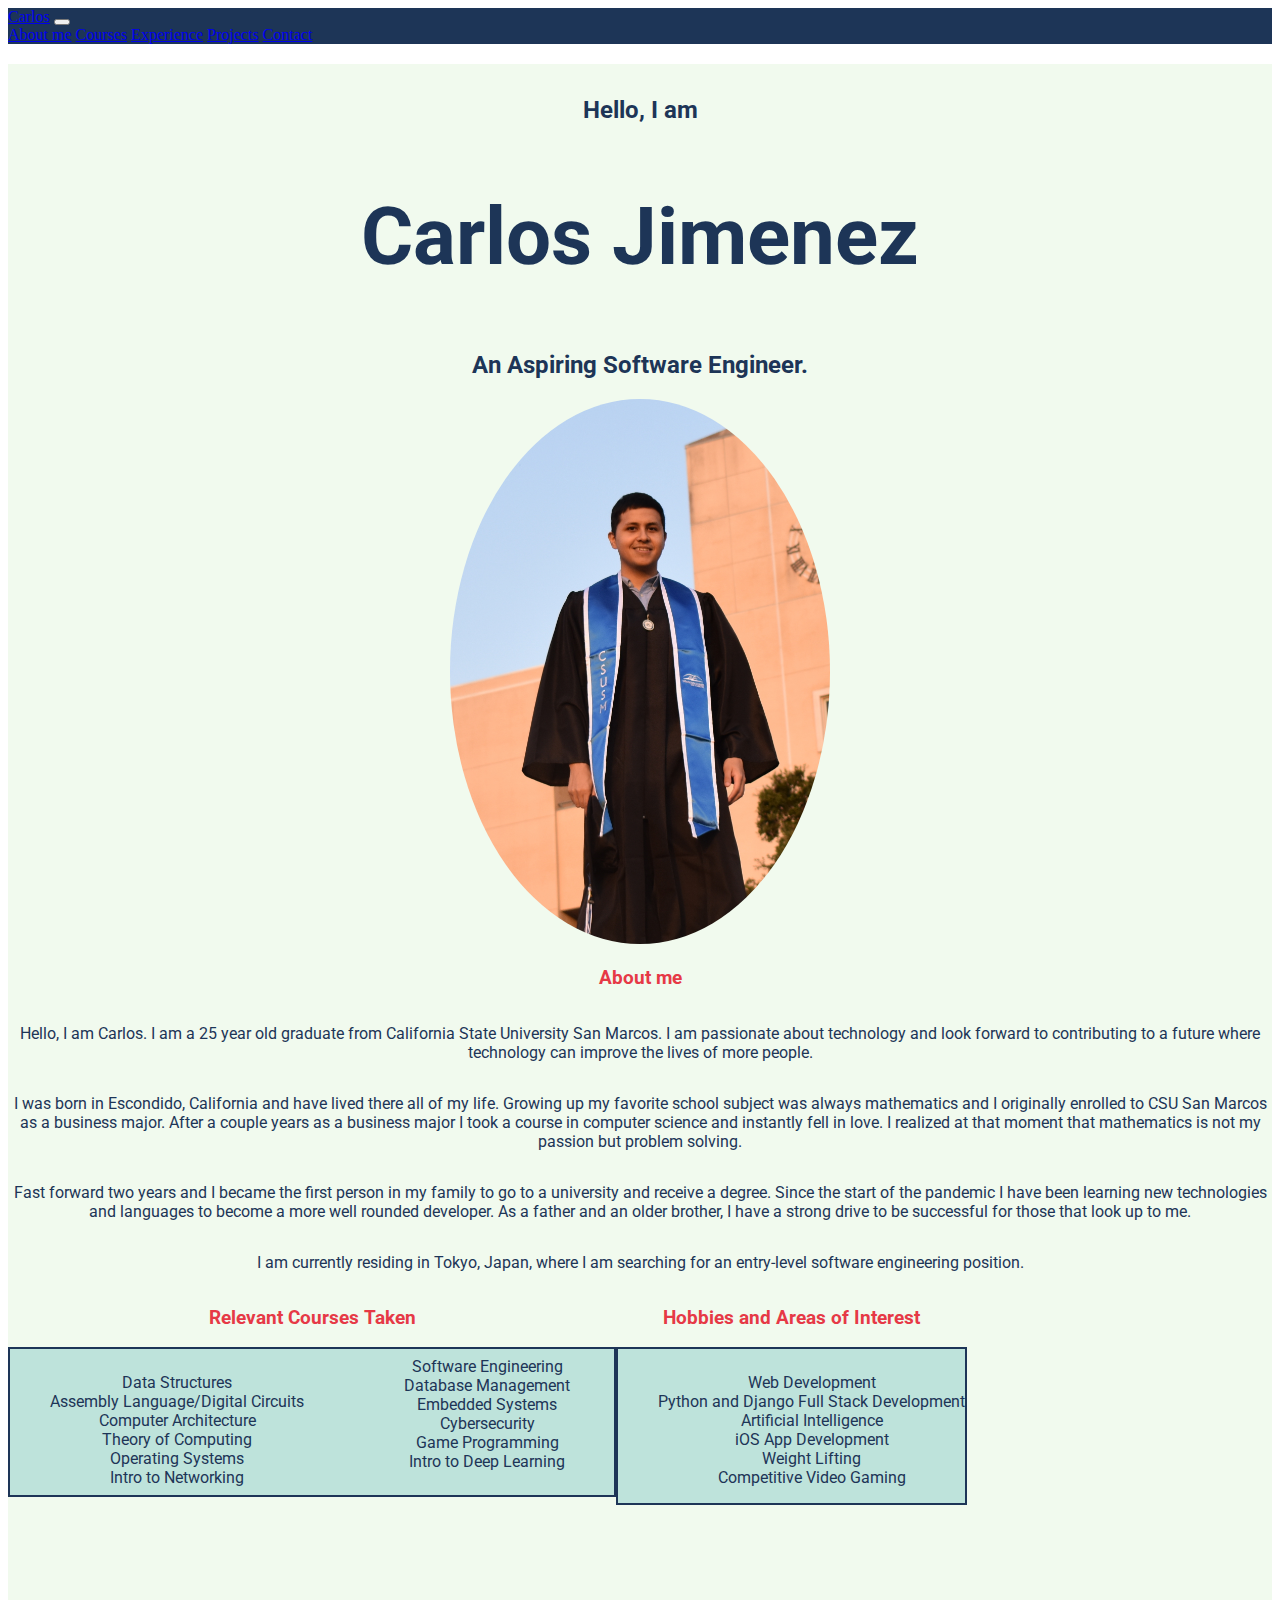
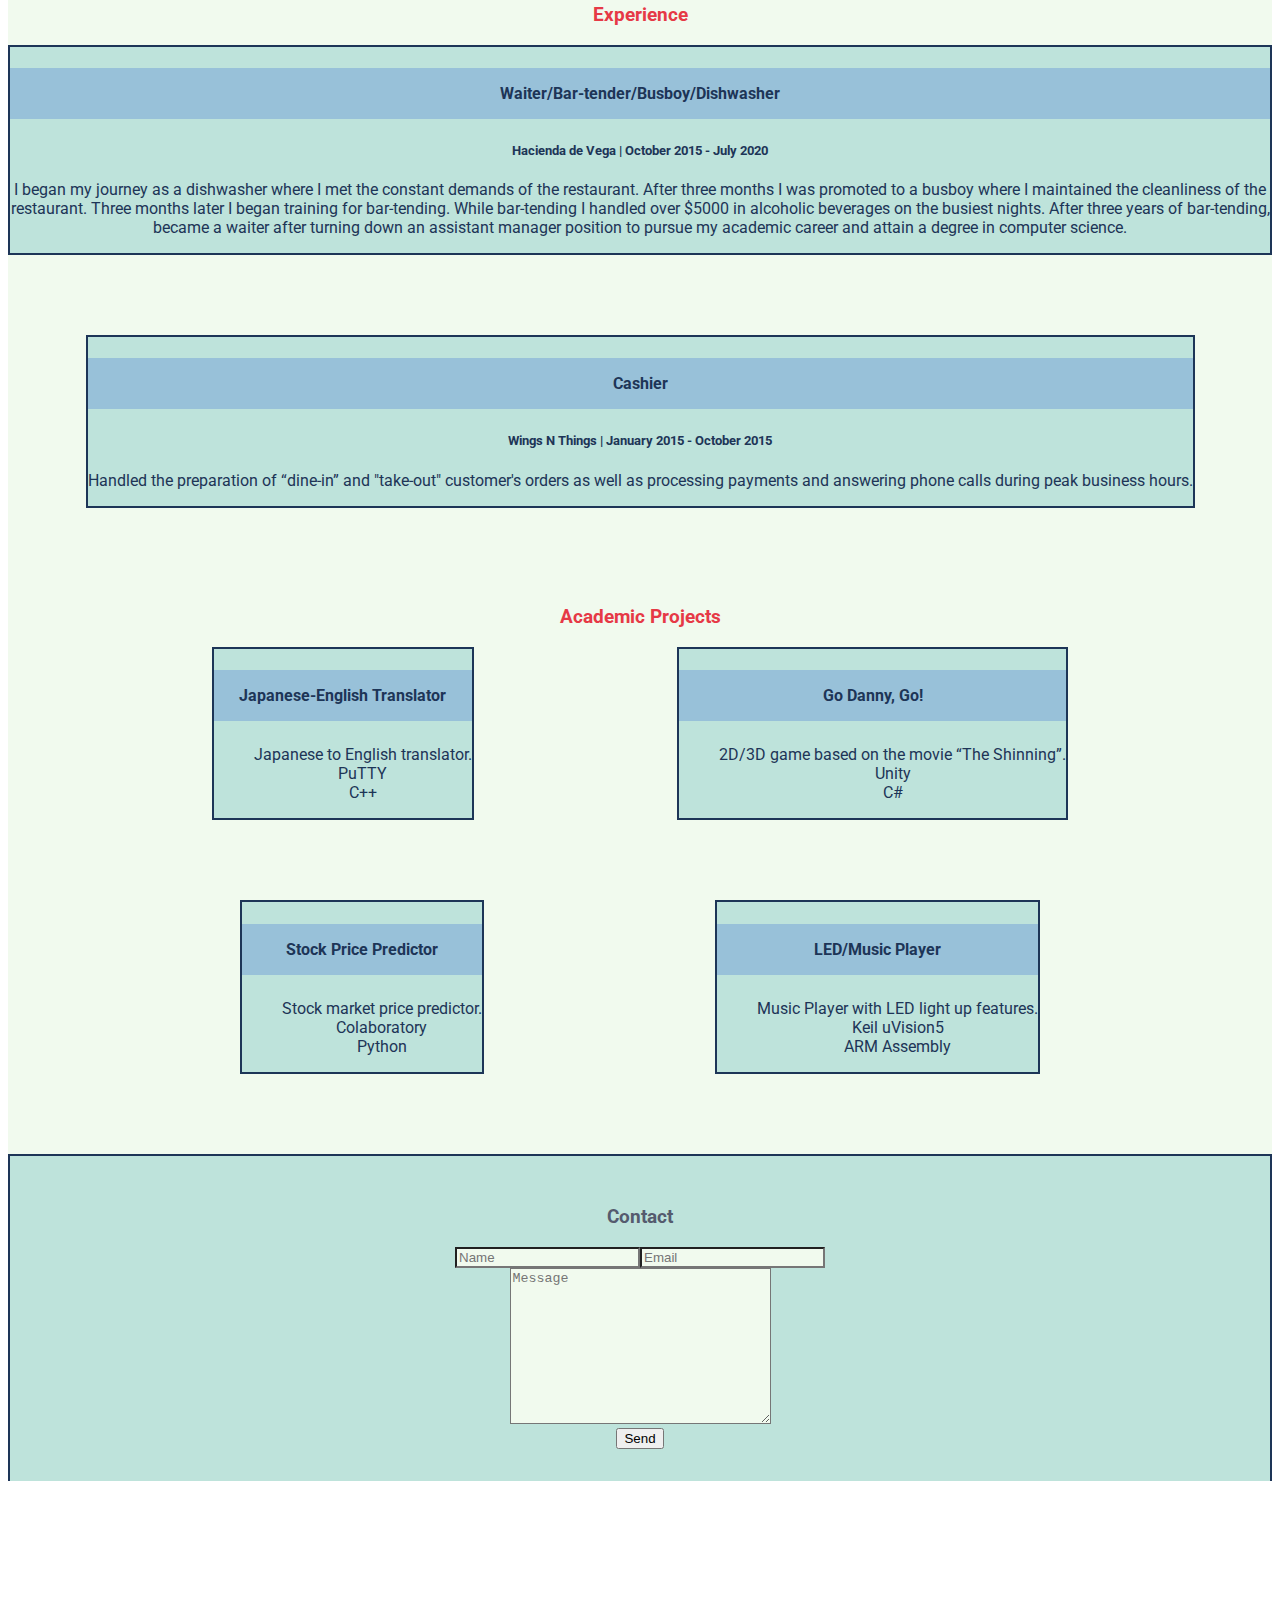
==== index.html @ e6d04234 "improved section spacing" ====
<!DOCTYPE html>
<html lang="en">

<head>
    <meta charset="UTF-8">
    <meta name="viewport" content="width=device-width, initial-scale=1.0">
    <link rel="stylesheet" href="deco.css">
    <link rel="stylesheet" href="https://cdn.jsdelivr.net/npm/bootstrap@4.5.3/dist/css/bootstrap.min.css"
        integrity="sha384-TX8t27EcRE3e/ihU7zmQxVncDAy5uIKz4rEkgIXeMed4M0jlfIDPvg6uqKI2xXr2" crossorigin="anonymous">
    <link rel="preconnect" href="https://fonts.gstatic.com">
    <link href="https://fonts.googleapis.com/css2?family=Roboto:wght@300;400;700&display=swap" rel="stylesheet">
    <title>Carlos's Portfolio</title>
</head>

<body>
    <nav class="navbar navbar-expand-lg navbar-dark sticky-top">
        <div class="container">
            <a class="navbar-brand" href="#">Carlos</a>
            <button class="navbar-toggler" type="button" data-bs-toggle="collapse" data-bs-target="#navbarNavAltMarkup"
                aria-controls="navbarNavAltMarkup" aria-expanded="false" aria-label="Toggle navigation">
                <span class="navbar-toggler-icon"></span>
            </button>
            <div class="collapse navbar-collapse" id="navbarNavAltMarkup">
                <div class="navbar-nav">
                    <a class="nav-link" href="#about-me">About me</a>
                    <a class="nav-link" href="#courses-hobbies">Courses</a>
                    <a class="nav-link" href="#experience-section">Experience</a>
                    <a class="nav-link" href="#projects-section">Projects</a>
                    <a class="nav-link" href="#contact-sec">Contact</a>
                </div>
            </div>
        </div>
    </nav>
    <section class="main container-fluid full-vh">
        <h2 class="greeting">Hello, I am</h2>
        <h2 class="title-name"> <span class="name">Carlos Jimenez</span></h2>
        <h2>An Aspiring Software Engineer.</h2>
        <section class="about-sec col-md-12" id="about-sec">
            <div>
                <div class="row about-section mb-5">
                    <div class="col-md-6 order-1 order-md-2 image-of-myself">
                        <img class="image container-fluid" src="DSC_1000.JPG" alt="Image of Carlos">
                    </div>
                    <div class="col-md-6 order-2 order-md-1 bio">
                        <h3 class="section-title about-me" id="about-me">About me</h3>
                        <p>Hello, I am Carlos. I am a 25 year old graduate from California State University San
                            Marcos. I am
                            passionate about technology and look forward to contributing to a future where technology
                            can improve the lives of more people.
                        </p>

                        <p>
                            I was born in Escondido, California and have lived there all of my life.
                            Growing up my favorite school subject was always mathematics and I originally enrolled to
                            CSU San Marcos as a business major. After a couple years as a business major I took a course
                            in computer science and instantly fell in love. I realized
                            at that moment that mathematics is not my passion but problem solving.
                        </p>

                        <p>
                            Fast forward two years and I became the first
                            person in my family to go to a university and receive a degree. Since the start of the
                            pandemic I have been learning new technologies and
                            languages to become a more well rounded developer. As a father and an older brother, I have
                            a strong drive to be successful for those that look up to me.
                        </p>

                        <p>
                            I am currently
                            residing in Tokyo, Japan, where I am searching for an entry-level software engineering
                            position.
                        </p>

                    </div>
                </div>
            </div>
        </section>
        <section class="courses-hobbies col-md-12">
            <section class="col-md-6">
                <h3 class="section-title" id="courses-hobbies">Relevant Courses Taken</h3>
                <section class="courses">
                    <div>
                        <ul>
                            <li>Data Structures</li>
                            <li>Assembly Language/Digital Circuits</li>
                            <li>Computer Architecture</li>
                            <li>Theory of Computing</li>
                            <li>Operating Systems</li>
                            <li>Intro to Networking</li>
                        </ul>
                    </div>
                    <div>
                        <ul>
                            <li>Software Engineering</li>
                            <li>Database Management</li>
                            <li>Embedded Systems</li>
                            <li>Cybersecurity</li>
                            <li>Game Programming</li>
                            <li>Intro to Deep Learning</li>
                        </ul>
                    </div>
                </section>
            </section>
            <section class="hobbies-sec col-md-6">
                <h3 class="section-title">Hobbies and Areas of Interest</h3>
                <section class="interests-hobbies">
                    <ul>
                        <li>Web Development</li>
                        <li>Python and Django Full Stack Development</li>
                        <li>Artificial Intelligence</li>
                        <li>iOS App Development</li>
                        <li>Weight Lifting</li>
                        <li>Competitive Video Gaming</li>
                    </ul>
                </section>
            </section>
        </section>
        <section class="experience-sec" id="experience-section">
            <h3 class="section-title">Experience</h3>
            <div class="work-history col-md-8">
                <h4 class="job-title">Waiter/Bar-tender/Busboy/Dishwasher</h4>
                <h5 class="company-date">Hacienda de Vega | October 2015 - July 2020</h5>
                <p>I began my journey as a dishwasher where I met the constant demands of the restaurant. After
                    three months I was promoted to a busboy where I maintained the cleanliness of the
                    restaurant.
                    Three months later I began training for bar-tending. While bar-tending I handled over $5000
                    in
                    alcoholic beverages on the busiest nights. After three years of bar-tending, became a waiter
                    after turning down an assistant manager position to pursue my academic career and attain a
                    degree in computer science.</p>
            </div>
            <div class="work-history col-md-8">
                <h4 class="job-title">Cashier</h4>
                <h5 class="company-date">Wings N Things | January 2015 - October 2015</h5>
                <p>Handled the preparation of “dine-in” and "take-out" customer's orders as well as processing
                    payments and answering phone calls during peak business hours.</p>
            </div>
        </section>
        <section class="projects-sec" id="projects-section">
            <h3 class="section-title">Academic Projects</h3>
            <div class="projects-all row">
                <div class="projects col-md-12">
                    <div class="project-background col-md-4">
                        <h4 class="project-title">Japanese-English Translator</h4>
                        <ul>
                            <li>Japanese to English translator.
                            </li>
                            <li>PuTTY</li>
                            <li>C++</li>
                        </ul>
                    </div>

                    <div class="project-background col-md-4">
                        <h4 class="project-title">Go Danny, Go!</h4>
                        <ul>
                            <li>2D/3D game based on the movie “The Shinning”.</li>
                            <li>Unity</li>
                            <li>C#</li>
                        </ul>
                    </div>
                </div>
                <div class="projects col-md-12">
                    <div class="project-background col-md-4">
                        <h4 class="project-title">Stock Price Predictor</h4>
                        <ul>
                            <li>Stock market price predictor.</li>
                            <li>Colaboratory</li>
                            <li>Python</li>
                        </ul>
                    </div>

                    <div class="project-background col-md-4">
                        <h4 class="project-title">LED/Music Player</h4>
                        <ul>
                            <li>Music Player with LED light up features.</li>
                            <li>Keil uVision5</li>
                            <li>ARM Assembly</li>
                        </ul>
                    </div>
                </div>
            </div>
        </section>
        <section class="contact-sec" id="contact-sec">
            <form action="https://formspree.io/f/myybadql" method="POST" class="contact-form container col-md-6">
                <!-- action was email.php -->
                <h3 class="section-title contact-title">Contact</h3>
                <div class="name-email">
                    <div class="mb-3 col-md-5 form-inputs">
                        <input class="form-control" name="name" type="text" id="Name" placeholder="Name" required>
                    </div>
                    <div class="mb-3 col-md-5 form-inputs">
                        <input type="email" name="email" id="Email" class="form-control" placeholder="Email" required>
                    </div>
                </div>
                <div class="message-box">
                    <div class="mb-3 form-inputs col-md-10">
                        <textarea class="form-control" name="message" id="msg" cols="30" rows="10" placeholder="Message"
                            required></textarea>
                    </div>
                </div>
                <div class="form-button">
                    <button class="btn btn-dark">Send</button>
                </div>
            </form>
        </section>
    </section>
    <div class="footer-sec bg-dark">
        <footer class="foot">
            <a class="social" href="https://github.com/Ca-Jimen?tab=projects"><img src="GitHub-Mark-Light-32px.png"
                    alt="GitHub image"></a>
        </footer>
    </div>
    <script src="https://code.jquery.com/jquery-3.5.1.slim.min.js"
        integrity="sha384-DfXdz2htPH0lsSSs5nCTpuj/zy4C+OGpamoFVy38MVBnE+IbbVYUew+OrCXaRkfj"
        crossorigin="anonymous"></script>
    <script src="https://cdn.jsdelivr.net/npm/bootstrap@5.0.0-beta2/dist/js/bootstrap.bundle.min.js"
        integrity="sha384-b5kHyXgcpbZJO/tY9Ul7kGkf1S0CWuKcCD38l8YkeH8z8QjE0GmW1gYU5S9FOnJ0"
        crossorigin="anonymous"></script>
</body>

</html>
---- deco.css ----
.main {
    font-family: 'Roboto', sans-serif;
    font-weight: 400;
    text-align: center;
    color: #1d3557;
    background-color: #f1faee;
}

.title-name {
    font-size: 5rem;
    color: #1d3557;
}

.image {
    box-sizing: border-box;
    max-width: 380px;
    height: auto;
    border-radius: 50%;
}

 .bio {
    display: flex;
    flex-direction: column;
    justify-content: center;
}

.about-sec {
    display: flex;
    flex-direction: row;
}

.courses, .interests-hobbies {
    background-color: #bee3db;
    border: 2px solid #1d3557;
    box-sizing: border-box;
    padding-top: .5rem;
}

.experience-sec {
    display: flex;
    flex-direction: column;
    justify-content: center;
    align-items: center;
}

.section-title{
    color: #e63946;
    margin-bottom: 1em;
    font-weight: 700;
}

.contact-title {
    color: #555b6e;
}

.projects, .work-history, .courses-hobbies {
    margin-bottom: 5em;
}

li {
    list-style-type: none;
}

form {
    align-items: center;
}

a:hover {
    cursor: pointer;
}

.social:hover {
    color: rgb(93, 199, 241);
    opacity: 0.5;
}

.foot {
    text-align: center;
    padding: 2.5rem;
}

.courses {
    columns: 2;
}

.courses-hobbies {
    display: flex;
    flex-wrap: wrap;
}

.navbar {
    background-color: #1d3557;
}

.greeting {
    padding-top: 2rem;
}

.form-inputs .form-control {
    background-color: #f1faee;
    color: #e63946;
}

.name-email, .message-box, .form-button {
    display: flex;
    justify-content: center;
}

.contact-sec {
    background-color: #bee3db;
    padding: 2rem;
    border: 2px solid #1d3557;
    border-bottom: none;
}

.project-background,.work-history {
    background-color: #bee3db;
    border: 2px solid #1d3557;
    box-sizing: border-box;
}

.project-title, .job-title {
    margin-bottom: 1.5rem;
    background-color: #98c1d9;
    padding: 1rem;
}

.main .col-md-4, .main .col-md-8 {
    padding: 0;
}

.projects {
    display: flex;
    justify-content: space-evenly;
}

@media (max-width: 767px) {
    .hobbies-sec, .about-me {
        margin-top: 3rem;
    }

    .projects {
        display: flex;
        flex-direction: column;
    }

    .image {
        margin-top: 2rem;
    }

    .hobbies-sec .section-title {
        margin-top: 1.5rem;
    }

}

#experience-section, #about-me, #courses-hobbies, #projects-section {
    scroll-margin-top: 6rem;
}
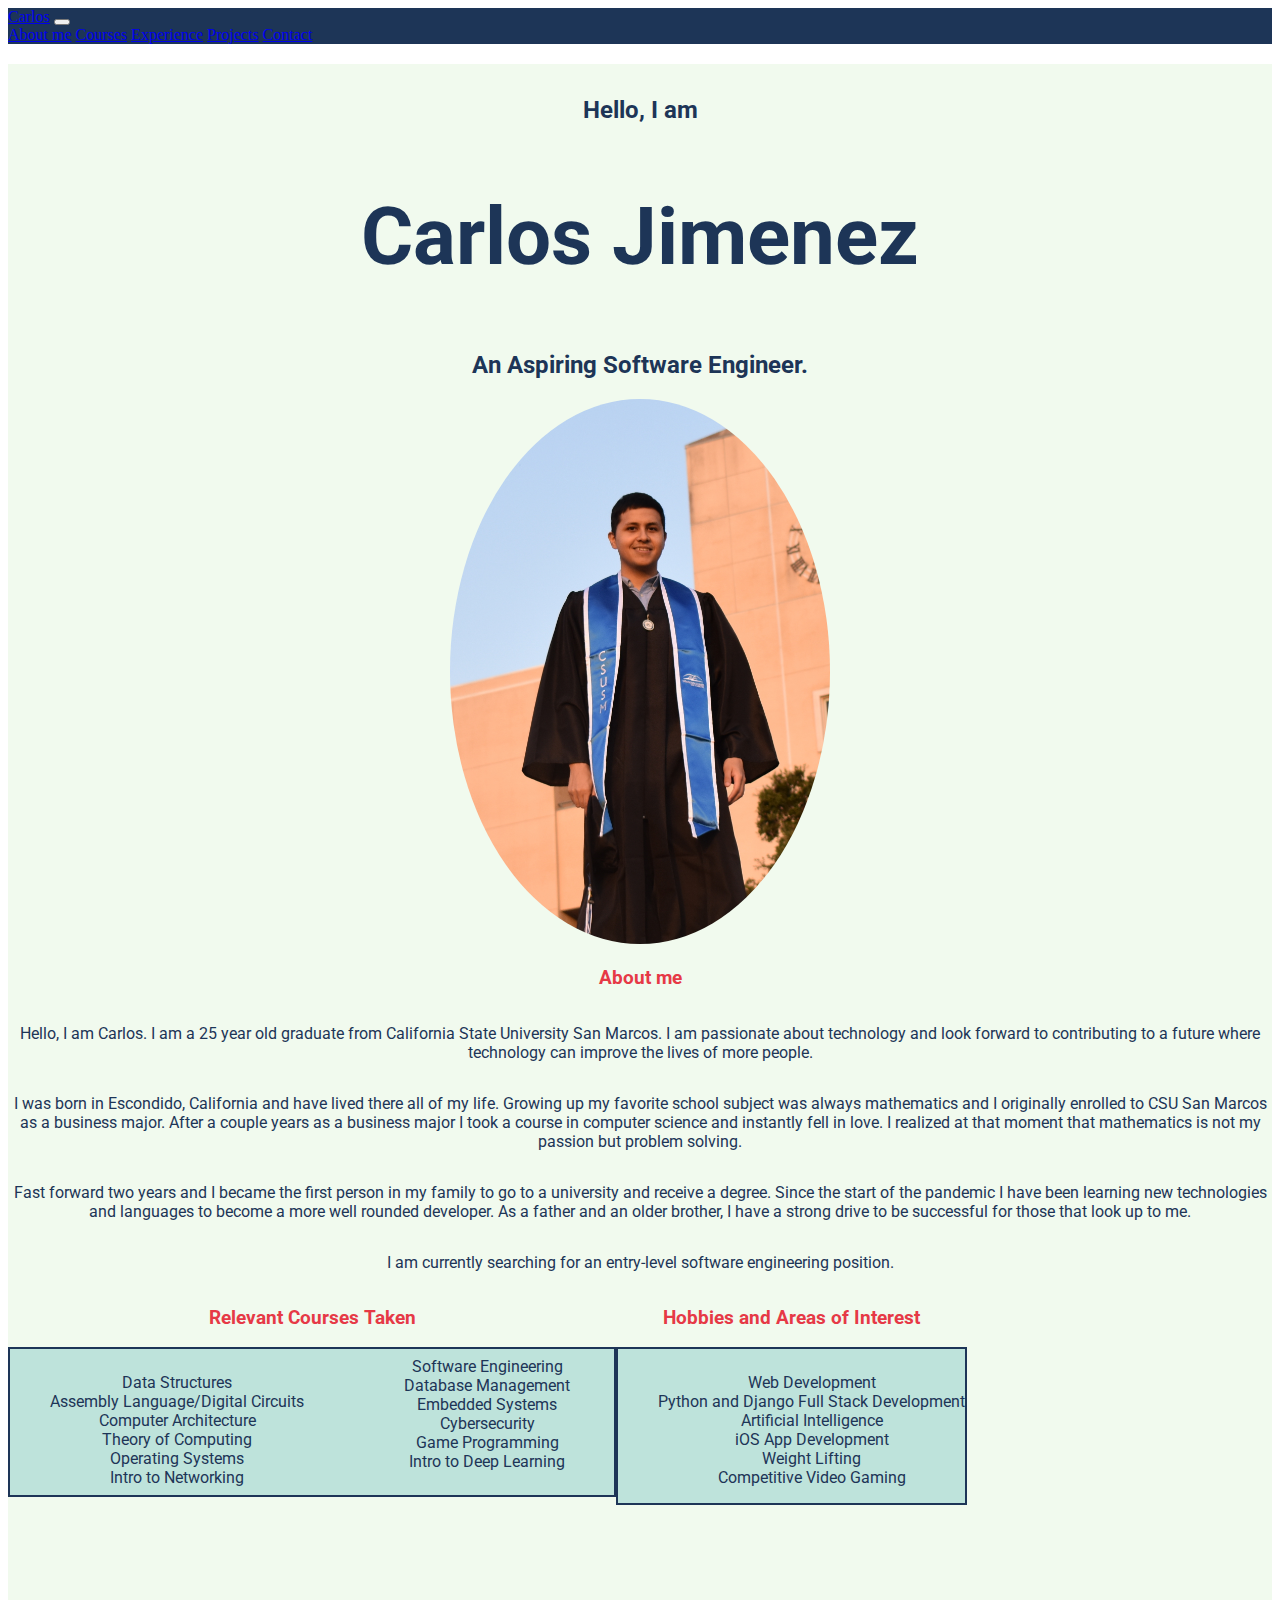
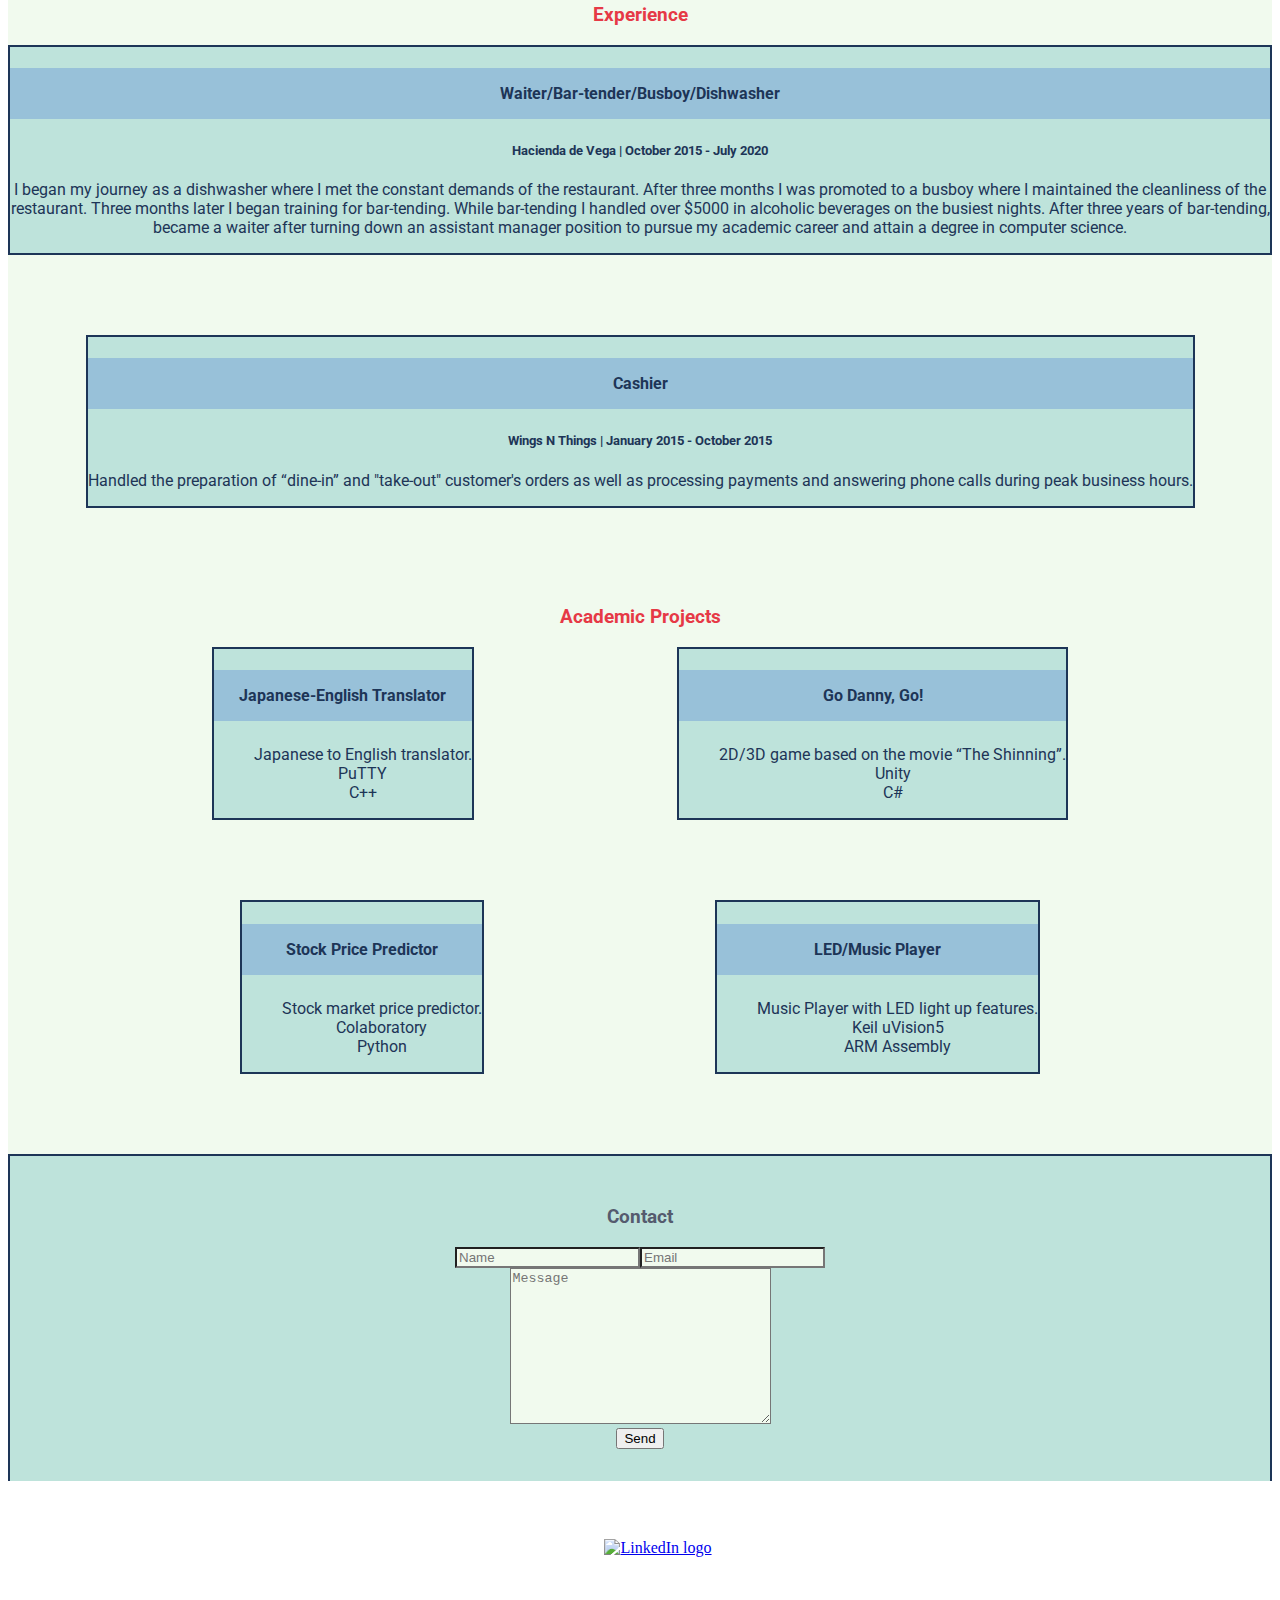
==== commit dd99647d: "changes to about me" ====
--- a/index.html
+++ b/index.html
@@ -5,8 +5,8 @@
     <meta charset="UTF-8">
     <meta name="viewport" content="width=device-width, initial-scale=1.0">
     <link rel="stylesheet" href="deco.css">
-    <link rel="stylesheet" href="https://cdn.jsdelivr.net/npm/bootstrap@4.5.3/dist/css/bootstrap.min.css"
-        integrity="sha384-TX8t27EcRE3e/ihU7zmQxVncDAy5uIKz4rEkgIXeMed4M0jlfIDPvg6uqKI2xXr2" crossorigin="anonymous">
+    <link href="https://cdn.jsdelivr.net/npm/bootstrap@5.0.0-beta2/dist/css/bootstrap.min.css" rel="stylesheet"
+        integrity="sha384-BmbxuPwQa2lc/FVzBcNJ7UAyJxM6wuqIj61tLrc4wSX0szH/Ev+nYRRuWlolflfl" crossorigin="anonymous">
     <link rel="preconnect" href="https://fonts.gstatic.com">
     <link href="https://fonts.googleapis.com/css2?family=Roboto:wght@300;400;700&display=swap" rel="stylesheet">
     <title>Carlos's Portfolio</title>
@@ -66,8 +66,7 @@
                         </p>
 
                         <p>
-                            I am currently
-                            residing in Tokyo, Japan, where I am searching for an entry-level software engineering
+                            I am currently searching for an entry-level software engineering
                             position.
                         </p>
 
@@ -101,7 +100,7 @@
                     </div>
                 </section>
             </section>
-            <section class="hobbies-sec col-md-6">
+            <section class="hobbies-sec col-md-5">
                 <h3 class="section-title">Hobbies and Areas of Interest</h3>
                 <section class="interests-hobbies">
                     <ul>
@@ -207,7 +206,9 @@
     <div class="footer-sec bg-dark">
         <footer class="foot">
             <a class="social" href="https://github.com/Ca-Jimen?tab=projects"><img src="GitHub-Mark-Light-32px.png"
-                    alt="GitHub image"></a>
+                    alt="GitHub logo"></a>
+            <a class="social" href="https://www.linkedin.com/in/carlosjimenez-/"><img src="LI-Logo.png"
+                    alt="LinkedIn logo"></a>
         </footer>
     </div>
     <script src="https://code.jquery.com/jquery-3.5.1.slim.min.js"
